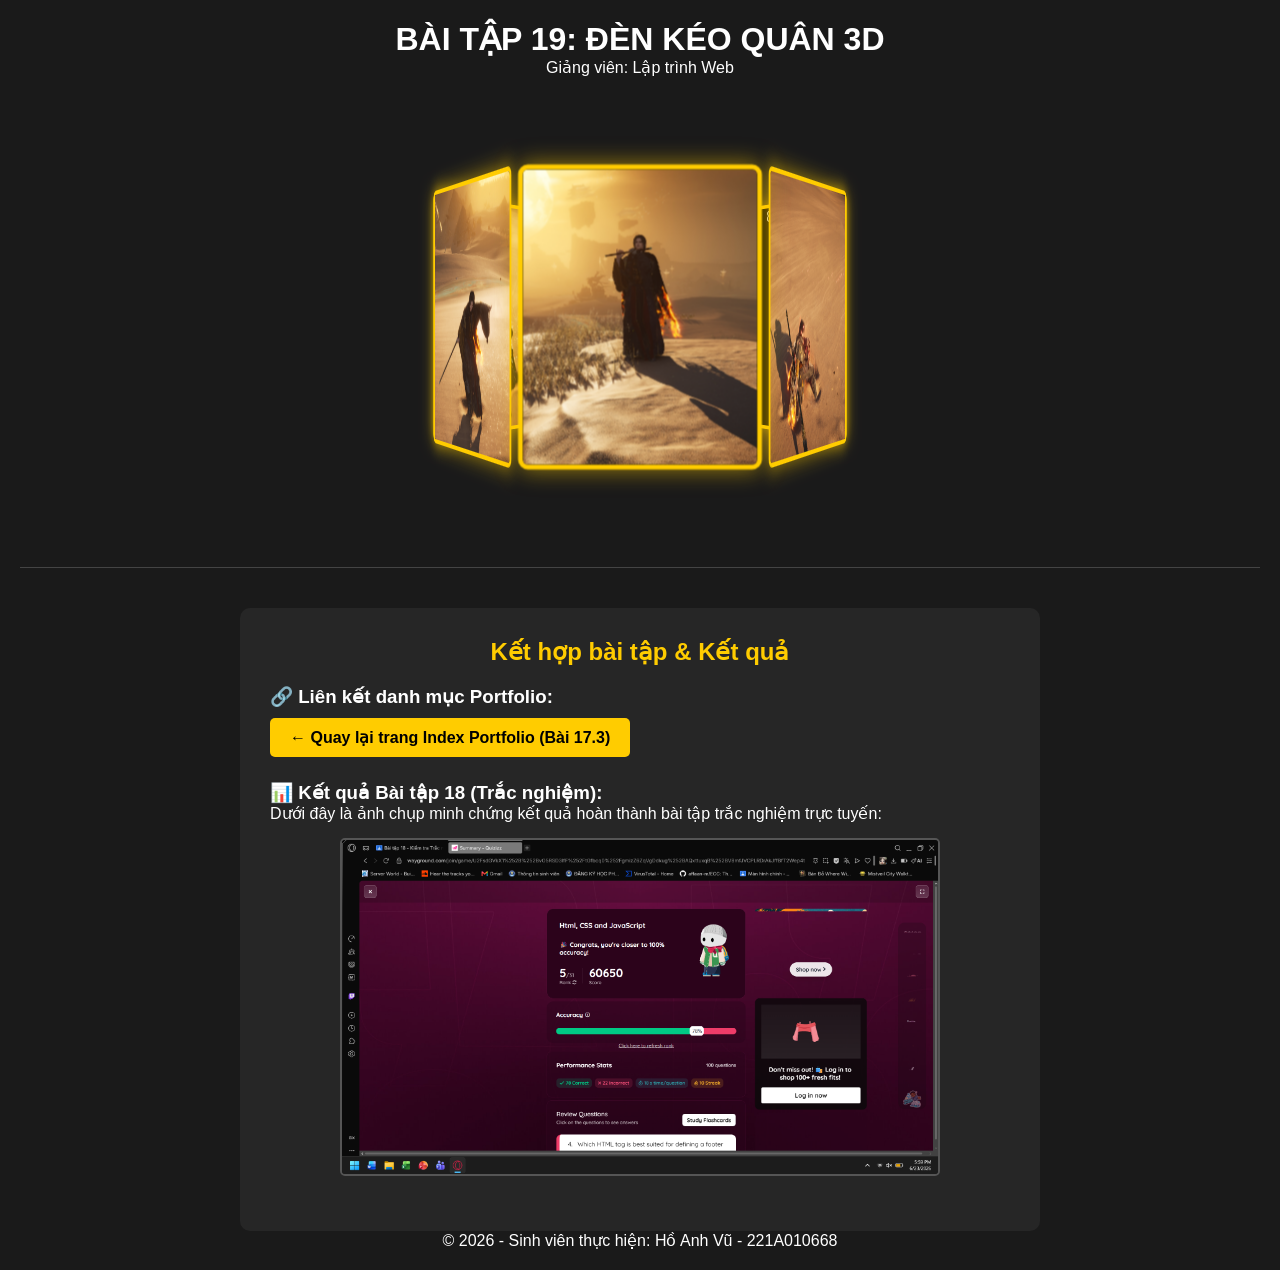
==== den-keo-quan/index.html @ 1ee25466 "Add files via upload" ====
<!DOCTYPE html>
<html lang="vi">
<head>
    <meta charset="UTF-8">
    <meta name="viewport" content="width=device-width, initial-scale=1.0">
    <title>Bài tập 19 - Kiểm tra giữa kỳ LTW</title>
    <link rel="stylesheet" href="style.css">
</head>
<body>

    <header>
        <h1>BÀI TẬP 19: ĐÈN KÉO QUÂN 3D</h1>
        <p>Giảng viên: Lập trình Web</p>
    </header>

    <main>
        <section class="carousel-container">
            <div class="carousel" id="lamp">
                <div class="face face1"><img src="images/img1.jpg" alt="Ảnh 1"></div>
                <div class="face face2"><img src="images/img2.jpg" alt="Ảnh 2"></div>
                <div class="face face3"><img src="images/img3.jpg" alt="Ảnh 3"></div>
                <div class="face face4"><img src="images/img4.jpg" alt="Ảnh 4"></div>
                <div class="face face5"><img src="images/img5.jpg" alt="Ảnh 5"></div>
                <div class="face face6"><img src="images/img6.jpg" alt="Ảnh 6"></div>
            </div>
        </section>

        <hr>

        <section class="assignment-integration">
            <h2>Kết hợp bài tập & Kết quả</h2>
            
            <div class="links">
                <h3>🔗 Liên kết danh mục Portfolio:</h3>
                <a href="../my-portfolio-v2/index.html" class="btn-link">← Quay lại trang Index Portfolio (Bài 17.3)</a>
            </div>

            <div class="quiz-results">
                <h3>📊 Kết quả Bài tập 18 (Trắc nghiệm):</h3>
                <p>Dưới đây là ảnh chụp minh chứng kết quả hoàn thành bài tập trắc nghiệm trực tuyến:</p>
                <img src="images/ket-qua-bai-18.png" alt="Ảnh chụp kết quả trắc nghiệm Bài 18" class="screenshot">
            </div>
        </section>
    </main>

    <footer>
        <p>© 2026 - Sinh viên thực hiện: Hồ Anh Vũ - 221A010668</p>
    </footer>

    <script src="script.js"></script>
</body>
</html>
---- den-keo-quan/style.css ----
* {
    margin: 0;
    padding: 0;
    box-sizing: border-box;
}

body {
    background-color: #1a1a1a;
    color: #fff;
    font-family: 'Segoe UI', Tahoma, Geneva, Verdana, sans-serif;
    text-align: center;
    padding: 20px;
    overflow-x: hidden;
}

header {
    margin-bottom: 40px;
}

.carousel-container {
    width: 100%;
    height: 400px;
    perspective: 1000px;
    display: flex;
    justify-content: center;
    align-items: center;
    margin-bottom: 50px;
}

.carousel {
    width: 200px;
    height: 250px;
    position: relative;
    transform-style: preserve-3d; 
    transition: transform 0.5s ease;
}

@keyframes spin {
    from { transform: rotateY(0deg); }
    to { transform: rotateY(360deg); }
}

.carousel.running {
    animation: spin 15s infinite linear;
}

.carousel.paused {
    animation-play-state: paused;
}

.face {
    position: absolute;
    width: 200px;
    height: 250px;
    border: 4px solid #ffcc00;
    border-radius: 8px;
    overflow: hidden;
    box-shadow: 0 0 20px rgba(255, 204, 0, 0.6);
    background-color: #000;
}

.face img {
    width: 100%;
    height: 100%;
    object-fit: cover;
}

.face1 { transform: rotateY(0deg) translateZ(180px); }
.face2 { transform: rotateY(60deg) translateZ(180px); }
.face3 { transform: rotateY(120deg) translateZ(180px); }
.face4 { transform: rotateY(180deg) translateZ(180px); }
.face5 { transform: rotateY(240deg) translateZ(180px); }
.face6 { transform: rotateY(300deg) translateZ(180px); }

hr {
    border: 0;
    height: 1px;
    background: #444;
    margin: 40px 0;
}

.assignment-integration {
    max-width: 800px;
    margin: 0 auto;
    text-align: left;
    background: #262626;
    padding: 30px;
    border-radius: 10px;
}

.assignment-integration h2 {
    color: #ffcc00;
    margin-bottom: 20px;
    text-align: center;
}

.links, .quiz-results {
    margin-bottom: 25px;
}

.btn-link {
    display: inline-block;
    margin-top: 10px;
    padding: 10px 20px;
    background-color: #ffcc00;
    color: #000;
    text-decoration: none;
    font-weight: bold;
    border-radius: 5px;
    transition: background 0.3s;
}

.btn-link:hover {
    background-color: #e6b800;
}

.screenshot {
    margin-top: 15px;
    width: 100%;
    max-width: 600px;
    border: 2px solid #555;
    border-radius: 5px;
    display: block;
    margin-left: auto;
    margin-right: auto;
}
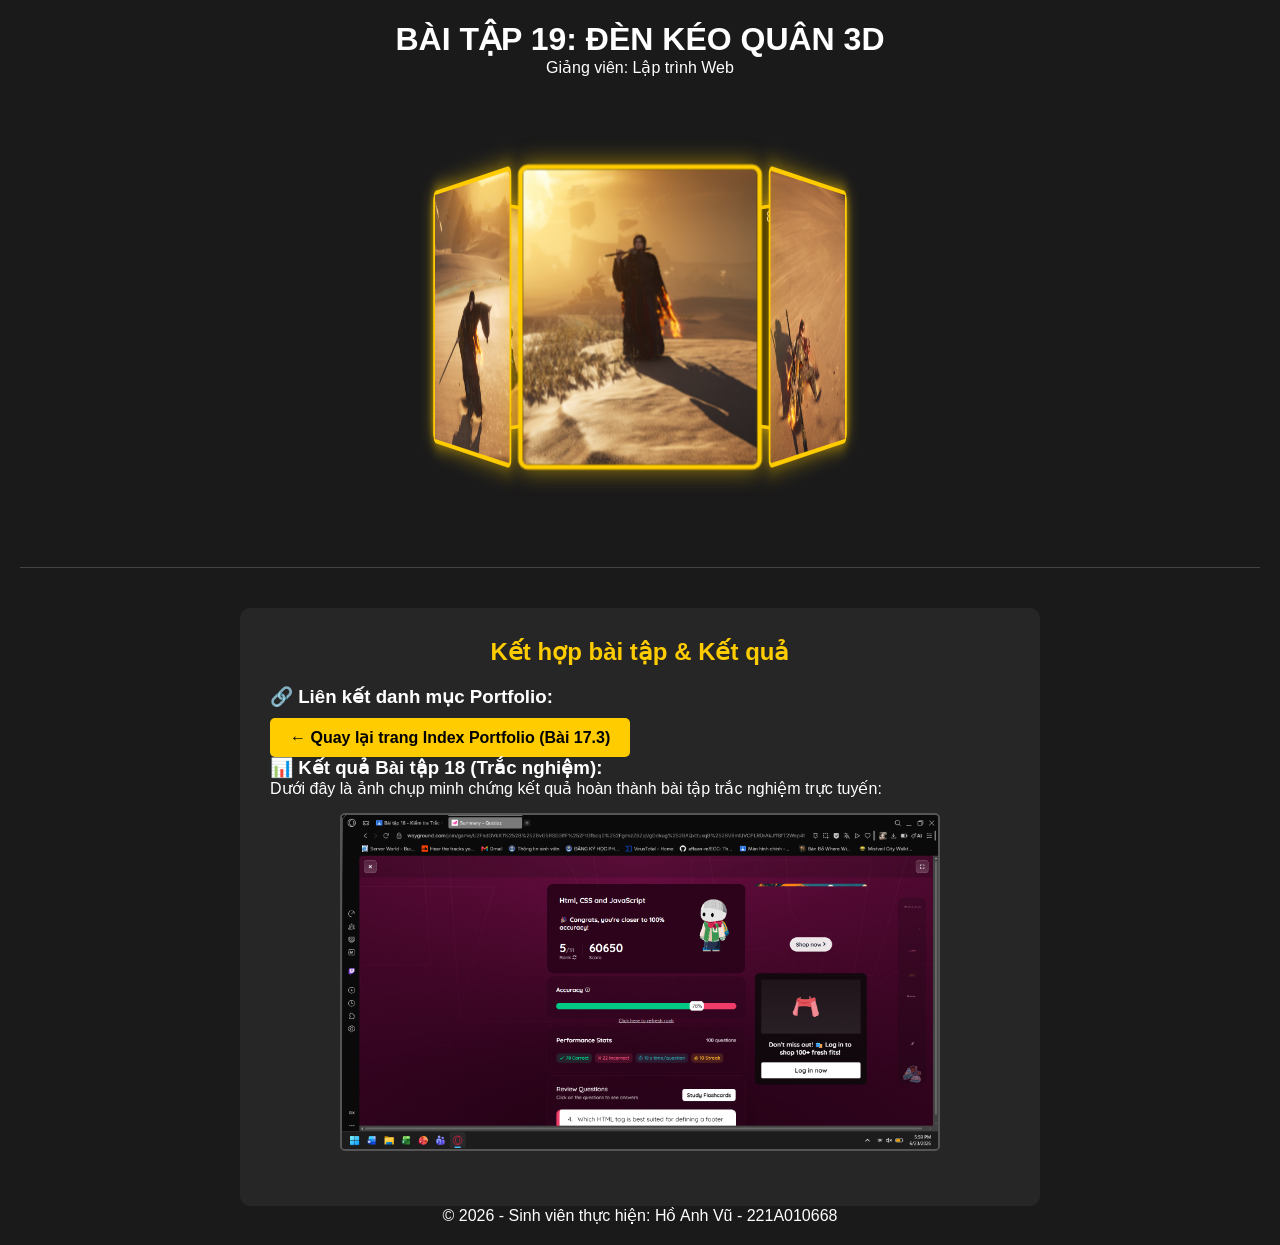
==== commit 3e9d667a: "Add files via upload" ====
--- a/den-keo-quan/index.html
+++ b/den-keo-quan/index.html
@@ -33,7 +33,6 @@
             <div class="links">
                 <h3>🔗 Liên kết danh mục Portfolio:</h3>
                 <a href="../my-portfolio-v2/index.html" class="btn-link">← Quay lại trang Index Portfolio (Bài 17.3)</a>
-            </div>
 
             <div class="quiz-results">
                 <h3>📊 Kết quả Bài tập 18 (Trắc nghiệm):</h3>
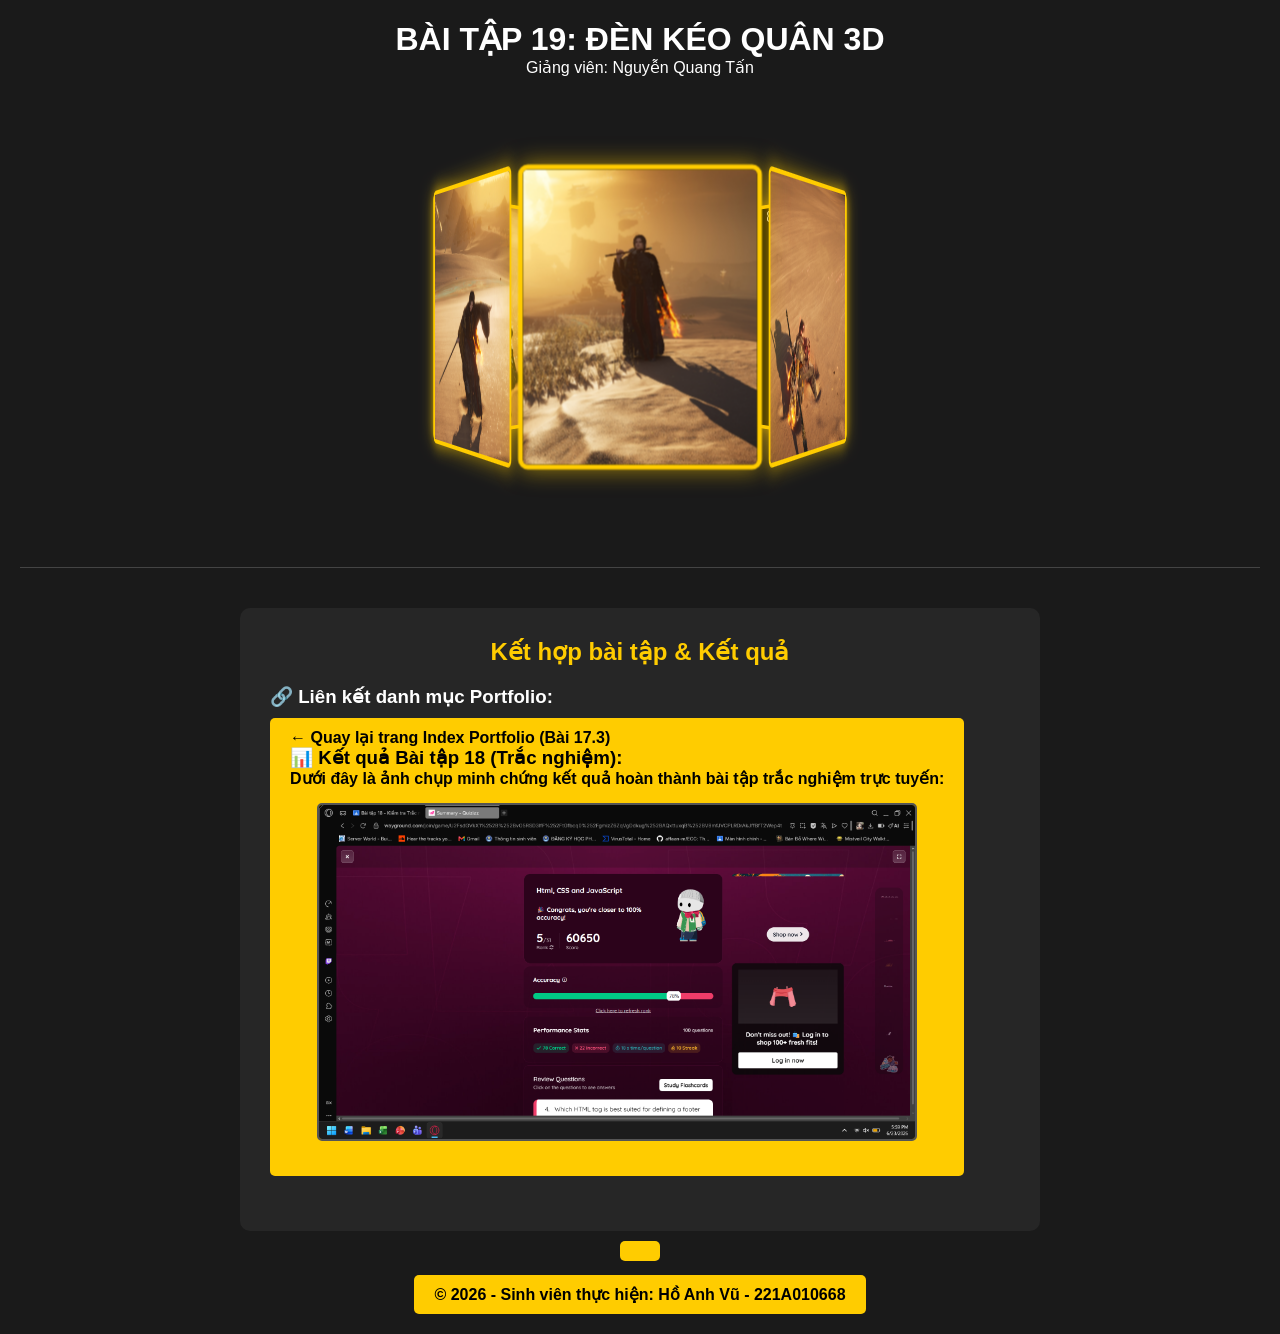
==== commit 97f75356: "Add files via upload" ====
--- a/den-keo-quan/index.html
+++ b/den-keo-quan/index.html
@@ -10,7 +10,7 @@
 
     <header>
         <h1>BÀI TẬP 19: ĐÈN KÉO QUÂN 3D</h1>
-        <p>Giảng viên: Lập trình Web</p>
+        <p>Giảng viên: Nguyễn Quang Tấn</p>
     </header>
 
     <main>
@@ -32,7 +32,7 @@
             
             <div class="links">
                 <h3>🔗 Liên kết danh mục Portfolio:</h3>
-                <a href="../my-portfolio-v2/index.html" class="btn-link">← Quay lại trang Index Portfolio (Bài 17.3)</a>
+                <a href="../my-portfolio-v2/index.html" class="btn-link">← Quay lại trang Index Portfolio (Bài 17.3)
 
             <div class="quiz-results">
                 <h3>📊 Kết quả Bài tập 18 (Trắc nghiệm):</h3>
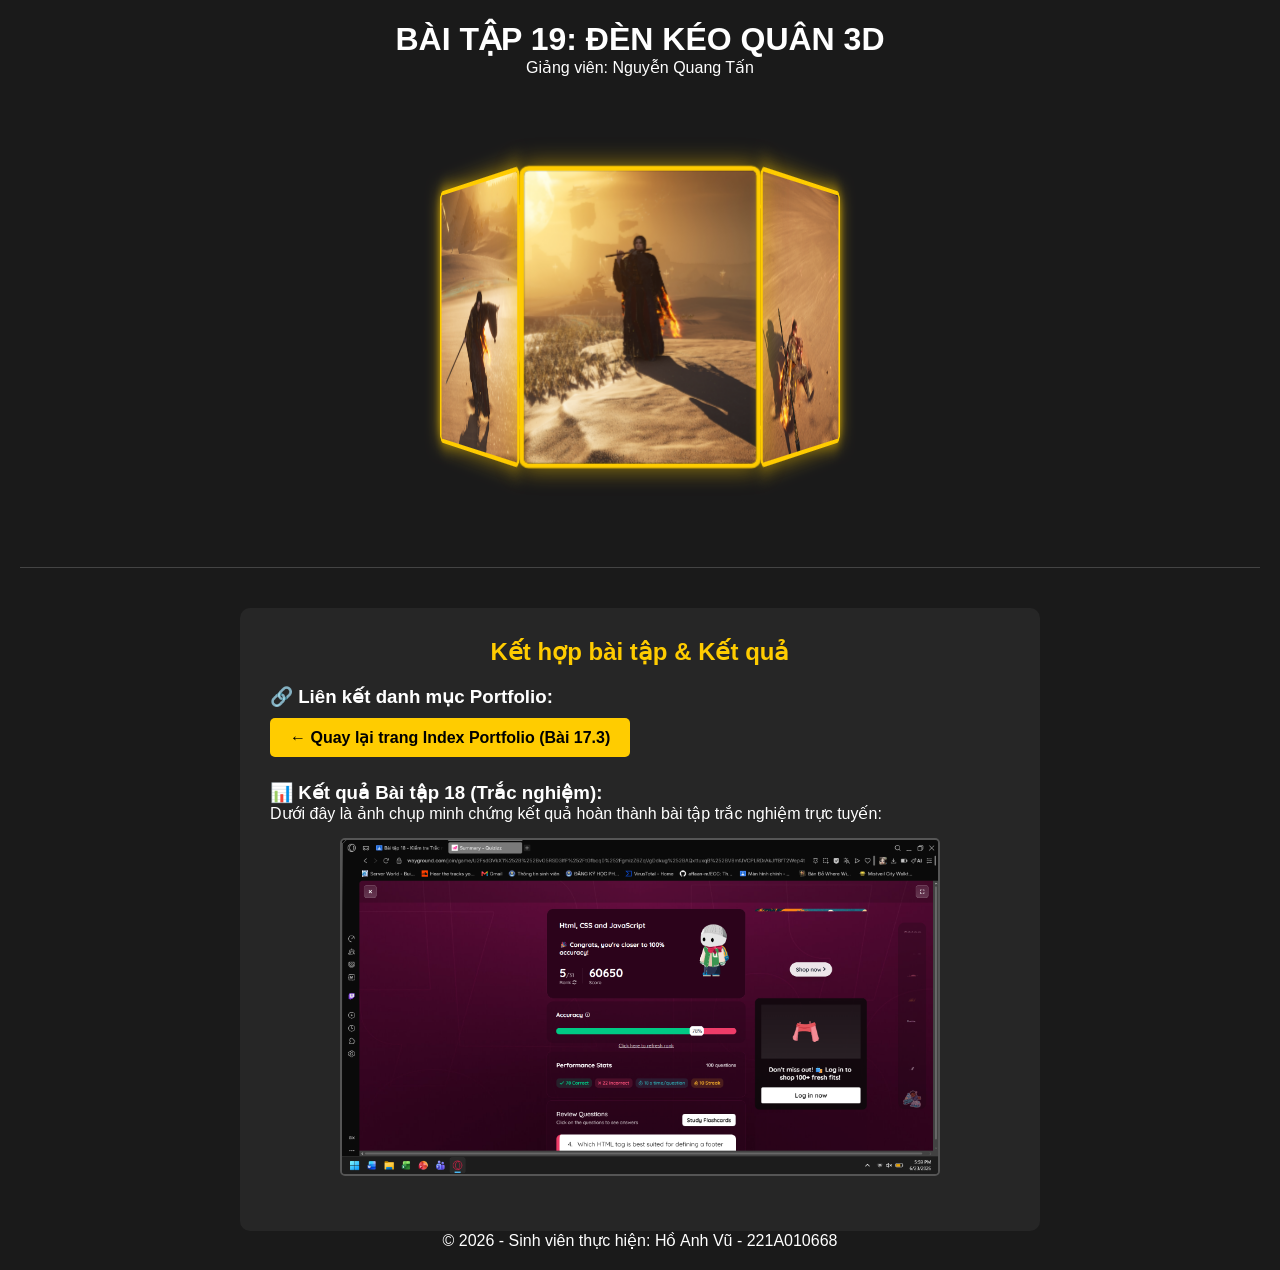
==== commit 99761d19: "Add files via upload" ====
--- a/den-keo-quan/index.html
+++ b/den-keo-quan/index.html
@@ -32,7 +32,8 @@
             
             <div class="links">
                 <h3>🔗 Liên kết danh mục Portfolio:</h3>
-                <a href="../my-portfolio-v2/index.html" class="btn-link">← Quay lại trang Index Portfolio (Bài 17.3)
+                <a href="../my-portfolio-v2/index.html" class="btn-link">← Quay lại trang Index Portfolio (Bài 17.3)</a>
+            </div>
 
             <div class="quiz-results">
                 <h3>📊 Kết quả Bài tập 18 (Trắc nghiệm):</h3>
--- a/den-keo-quan/style.css
+++ b/den-keo-quan/style.css
@@ -66,12 +66,12 @@
     object-fit: cover;
 }
 
-.face1 { transform: rotateY(0deg) translateZ(180px); }
-.face2 { transform: rotateY(60deg) translateZ(180px); }
-.face3 { transform: rotateY(120deg) translateZ(180px); }
-.face4 { transform: rotateY(180deg) translateZ(180px); }
-.face5 { transform: rotateY(240deg) translateZ(180px); }
-.face6 { transform: rotateY(300deg) translateZ(180px); }
+.face1 { transform: rotateY(0deg) translateZ(173px); }
+.face2 { transform: rotateY(60deg) translateZ(173px); }
+.face3 { transform: rotateY(120deg) translateZ(173px); }
+.face4 { transform: rotateY(180deg) translateZ(173px); }
+.face5 { transform: rotateY(240deg) translateZ(173px); }
+.face6 { transform: rotateY(300deg) translateZ(173px); }
 
 hr {
     border: 0;
